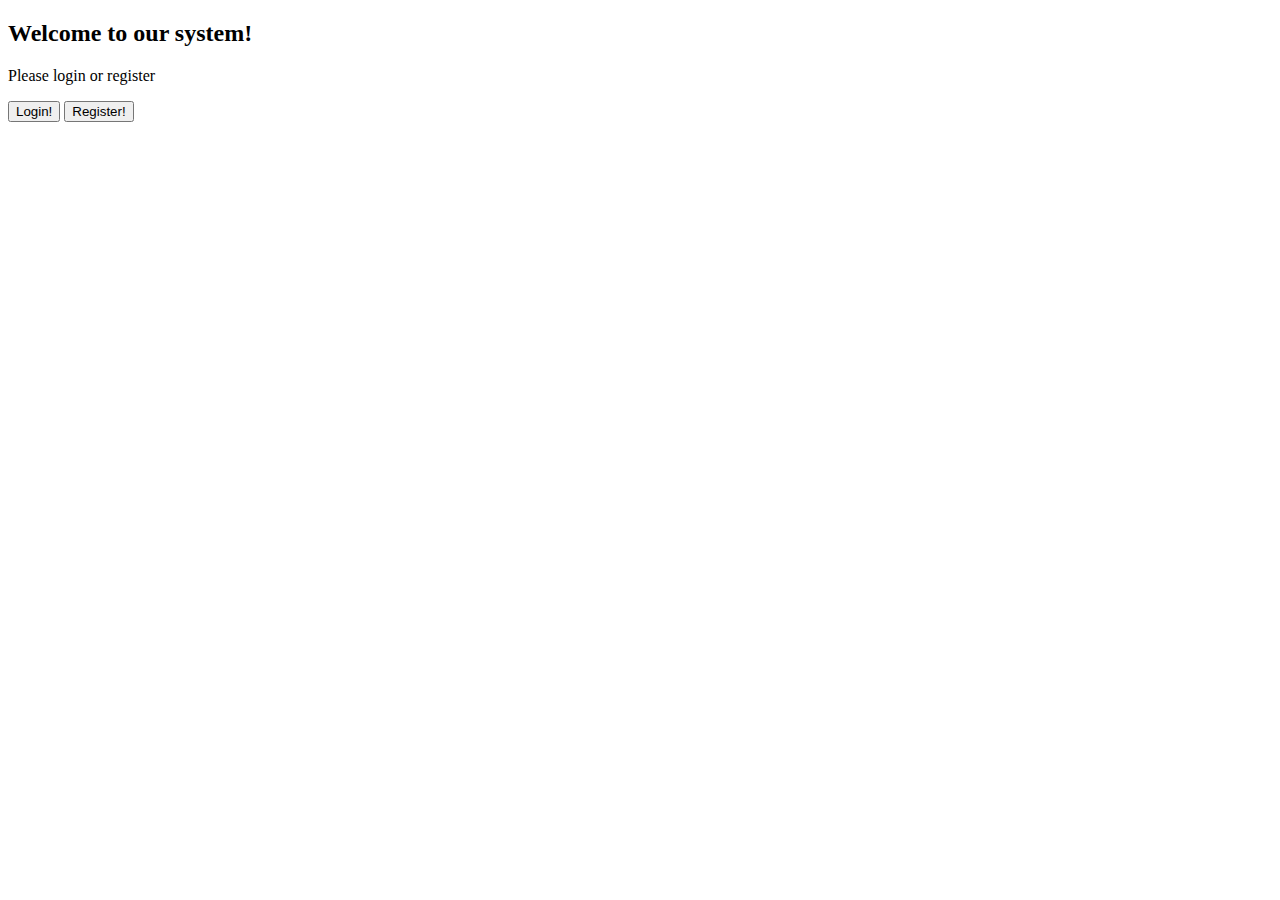
==== index.html @ 23b8c42f "add register form. local BD: sqlapp; Table: creds; User: sqladmin; Pass: 0000" ====
<!DOCTYPE html>
<html lang="en">
	<head>
		<meta charset="UTF-8" />
		<title>SQL application</title>
		<link rel="stylesheet" href="./style.css" />
	</head>


	<body>
		<h2>Welcome to our system!</h2>
		<p>Please login or register</p>
		<button onclick="location.href = './login/login.html'">Login!</button>
		<button onclick="location.href = './register/register.html'">Register!</button>
		
	</body>
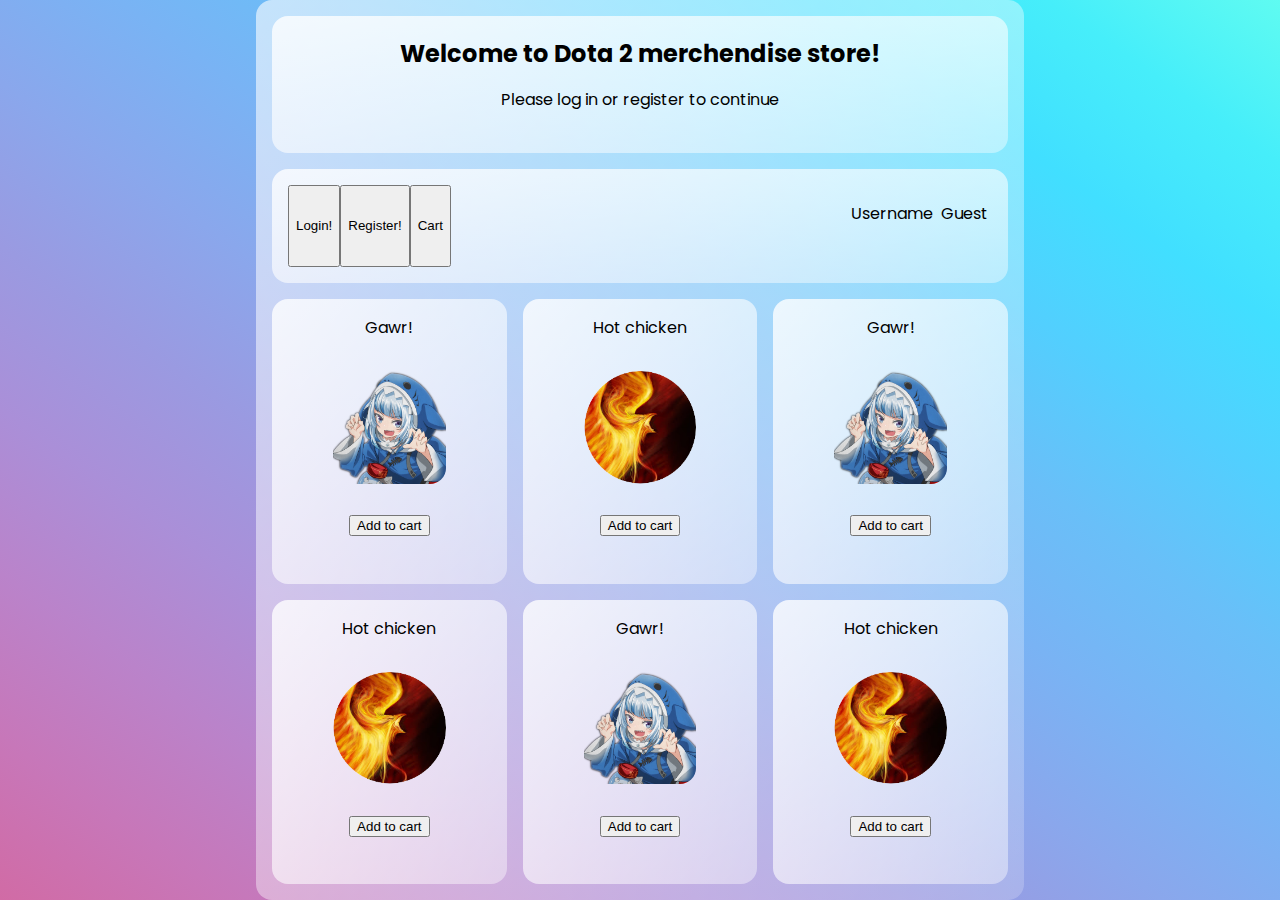
==== commit af79c7b6: "first page is done, just replace images" ====
--- a/index.html
+++ b/index.html
@@ -4,13 +4,79 @@
 		<meta charset="UTF-8" />
 		<title>SQL application</title>
 		<link rel="stylesheet" href="./style.css" />
+		<link
+                href="https://fonts.googleapis.com/css2?family=Poppins:wght@400;500;700&display=swap"
+                rel="stylesheet"
+                />
 	</head>
 
 
 	<body>
-		<h2>Welcome to our system!</h2>
-		<p>Please login or register</p>
-		<button onclick="location.href = './login/login.html'">Login!</button>
-		<button onclick="location.href = './register/register.html'">Register!</button>
+		<main>
+			<section class="paper">
+				<div class="user">
+					<h2>Welcome to Dota 2 merchendise store!</h2>
+					<p>Please log in or register to continue</p>
+				</div>
+				<div class="panel">
+					<button onclick="location.href = './login/login.html'">Login!</button>
+					<button onclick="location.href = './register/register.html'">Register!</button>
+					<button onclick="location.href = './index.html'">Cart</button>
+					<div class="account">
+						<p>Username<p>
+						<p>Guest<p>
+					</div>
+				</div>
+				<div class="goods">
+					<div class="row1">
+						<div class="top1">
+							<p>Gawr!</p>
+							<img src="images/img1.png" style="width: 48%">
+							<button onclick="location.href = 'index.html'">Add to cart</button>
+							<p></p>
+						</div>
+						<div class="bot1">
+							<p>Hot chicken</p>
+							<img src="images/img3.png" style="width: 48%">
+							<button onclick="location.href = 'index.html'">Add to cart</button>
+							<p></p>
 		
+						</div>
+					</div>
+					<div class="row2">
+						<div class="top2">
+							<p>Hot chicken</p>
+							<img src="images/img3.png" style="width: 48%">
+							<button onclick="location.href = 'index.html'">Add to cart</button>
+							<p></p>
+						</div>
+						<div class="bot2">
+							<p>Gawr!</p>
+							<img src="images/img1.png" style="width: 48%">
+							<button onclick="location.href = 'index.html'">Add to cart</button>
+							<p></p>
+		
+						</div>
+
+					</div>
+					<div class="row3">
+						<div class="top3">
+							<p>Gawr!</p>
+							<img src="images/img1.png" style="width: 48%">
+							<button onclick="location.href = 'index.html'">Add to cart</button>
+							<p></p>
+						</div>
+						<div class="bot3">
+							<p>Hot chicken</p>
+							<img src="images/img3.png" style="width: 48%">
+							<button onclick="location.href = 'index.html'">Add to cart</button>
+							<p></p>
+		
+						</div>
+
+					</div>
+
+				</div>
+			</section>
+		</main>	
 	</body>
--- a/style.css
+++ b/style.css
@@ -0,0 +1,195 @@
+* {
+	* margin: 0;
+	* padding: 0;
+}
+
+h2 {
+	margin-bottom: 0px;
+}
+
+p {
+	margin-bottom: 0px;	
+}
+
+img {
+	border-radius: 1rem;
+}
+
+
+body{
+	margin: 0;
+}
+
+main{
+	font-family: "Poppins", sans-serif;
+	display: flex;
+	align-items:center;
+	justify-content: center;
+	min-height: 100vh;
+	background-image: linear-gradient(to right top, #d16ba5, #c777b9, #ba83ca, #aa8fd8, #9a9ae1, #8aa7ec, #79b3f4, #69bff8, #52cffe, #41dfff, #46eefa, #5ffbf1);}
+
+.paper {
+	background: white;
+	min-height: 100vh;
+	display: flex;
+	flex-direction: column;
+	background: linear-gradient(to right bottom, rgba(255, 255, 255, 0.6), rgba(255, 255, 255, 0.2));
+	width: 60%;
+	border-radius: 1rem;
+}
+
+
+.user {
+	margin-left: 1rem;
+	margin-top: 1rem;
+	margin-right: 1rem;
+	margin-bottom: 1rem;
+	display: flex;
+	align-items: center;
+	flex: 1;
+	flex-direction: column;
+	text-align: center;
+	background: linear-gradient(to right bottom, rgba(255, 255, 255, 0.8), rgba(255, 255, 255, 0.4));
+	max-height: 28vh;
+	border-radius: 1rem;
+
+}
+
+
+.panel {
+	display: flex;
+	flex: 1;
+	margin-left: 1rem;
+	margin-right: 1rem;
+	margin-bottom: 1rem;
+	justify-content: space-between;
+	padding: 1rem;
+	background: linear-gradient(to right bottom, rgba(255, 255, 255, 0.8), rgba(255, 255, 255, 0.4));
+	border-radius: 1rem;
+}
+
+.account {
+	display: flex;
+	flex: 1;
+	margin-left: 25rem;
+	justify-content: space-between;
+	
+}
+
+
+.goods {
+	margin-left: 1rem;
+	margin-bottom: 1rem;
+	margin-right: 1rem;
+	display: flex;
+	min-height: 65vh;
+	border-radius: 1rem;
+	flex: 1;
+	<!--background: linear-gradient(to right bottom, rgba(255, 255, 255, 0.8), rgba(255, 255, 255, 0.4)); -->
+
+}
+
+
+.row1 {
+	display: flex;
+	flex: 1;
+	margin-right: 1rem;
+	flex-direction: column;	
+}
+
+.top1 {
+	display: flex;
+	justify-content: space-between;
+	flex-direction: column;
+	flex: 1;
+	margin-bottom: 1rem;
+	border-radius: 1rem;
+	max-height: 32vh;
+	margin-top: 0;
+	align-items: center;
+	background: linear-gradient(to right bottom, rgba(255, 255, 255, 0.8), rgba(255, 255, 255, 0.4));
+}
+
+.bot1 {
+	display: flex;
+	justify-content: space-between;
+	flex-direction: column;
+	flex: 1;
+	margin-top: 1rem;
+	border-radius: 1rem;
+	max-height: 32vh;
+	margin-top: 0;
+	align-items: center;
+	background: linear-gradient(to right bottom, rgba(255, 255, 255, 0.8), rgba(255, 255, 255, 0.4));
+}
+
+
+
+.row2 {
+	display: flex;
+	flex: 1;
+	margin-right: 1rem;
+	flex-direction: column;	
+}
+
+.top2 {
+	display: flex;
+	justify-content: space-between;
+	flex-direction: column;
+	flex: 1;
+	margin-bottom: 1rem;
+	border-radius: 1rem;
+	max-height: 32vh;
+	margin-top: 0;
+	align-items: center;
+	background: linear-gradient(to right bottom, rgba(255, 255, 255, 0.8), rgba(255, 255, 255, 0.4));
+}
+
+.bot2 {
+	display: flex;
+	justify-content: space-between;
+	flex-direction: column;
+	flex: 1;
+	margin-top: 1rem;
+	border-radius: 1rem;
+	max-height: 32vh;
+	margin-top: 0;
+	align-items: center;
+	background: linear-gradient(to right bottom, rgba(255, 255, 255, 0.8), rgba(255, 255, 255, 0.4));
+}
+
+
+
+.row3 {
+	display: flex;
+	flex: 1;
+	flex-direction: column;	
+}
+
+.top3 {
+	display: flex;
+	justify-content: space-between;
+	flex-direction: column;
+	flex: 1;
+	margin-bottom: 1rem;
+	border-radius: 1rem;
+	max-height: 32vh;
+	margin-top: 0;
+	align-items: center;
+	background: linear-gradient(to right bottom, rgba(255, 255, 255, 0.8), rgba(255, 255, 255, 0.4));
+}
+
+.bot3 {
+	display: flex;
+	justify-content: space-between;
+	flex-direction: column;
+	flex: 1;
+	margin-top: 1rem;
+	border-radius: 1rem;
+	max-height: 32vh;
+	margin-top: 0;
+	align-items: center;
+	background: linear-gradient(to right bottom, rgba(255, 255, 255, 0.8), rgba(255, 255, 255, 0.4));
+}
+
+
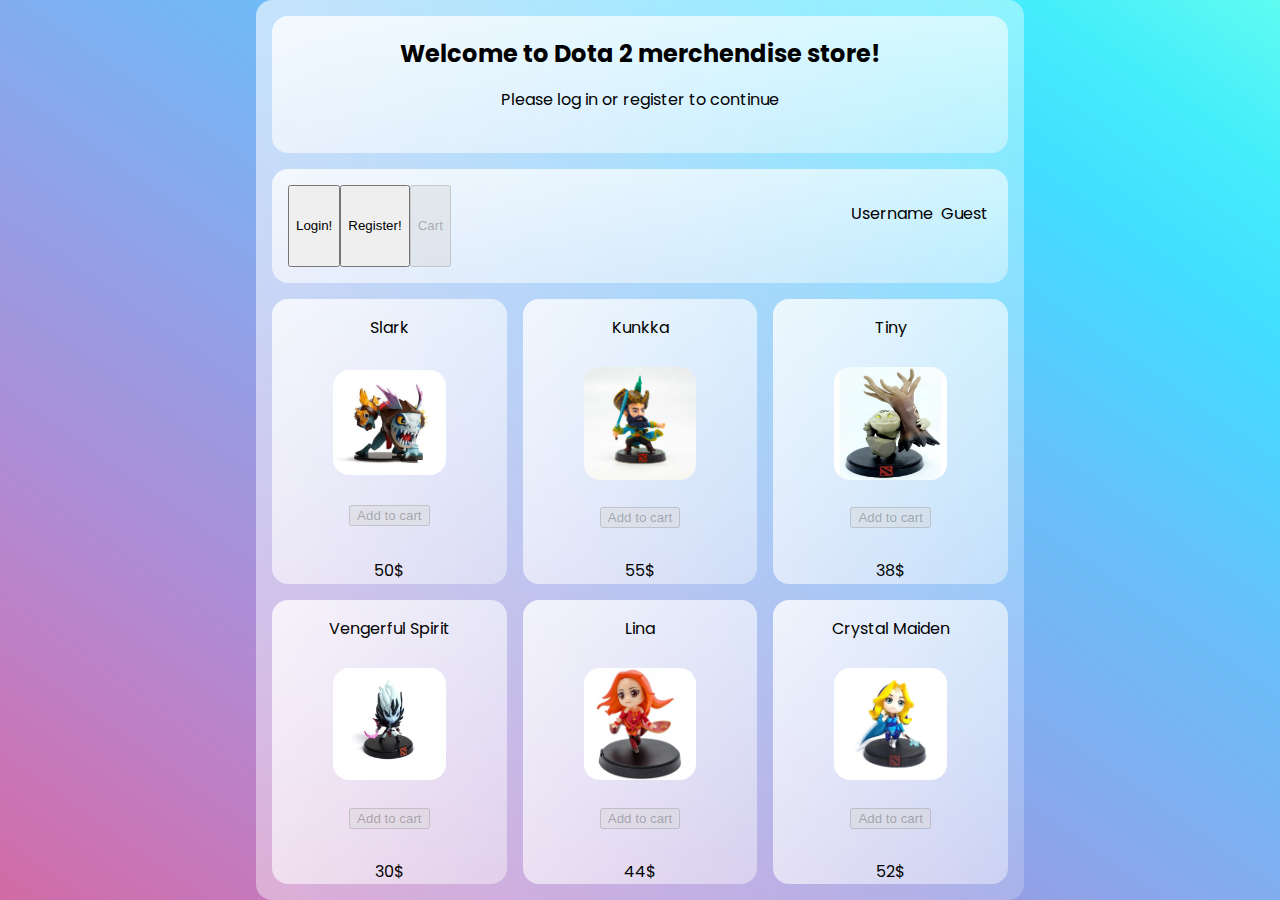
==== commit c22a1b30: "final" ====
--- a/index.html
+++ b/index.html
@@ -3,7 +3,7 @@
 	<head>
 		<meta charset="UTF-8" />
 		<title>SQL application</title>
-		<link rel="stylesheet" href="./style.css" />
+		<link rel="stylesheet" href="/style.css" />
 		<link
                 href="https://fonts.googleapis.com/css2?family=Poppins:wght@400;500;700&display=swap"
                 rel="stylesheet"
@@ -21,7 +21,7 @@
 				<div class="panel">
 					<button onclick="location.href = './login/login.html'">Login!</button>
 					<button onclick="location.href = './register/register.html'">Register!</button>
-					<button onclick="location.href = './index.html'">Cart</button>
+					<button disabled onclick="location.href = './index.html'">Cart</button>
 					<div class="account">
 						<p>Username<p>
 						<p>Guest<p>
@@ -30,47 +30,47 @@
 				<div class="goods">
 					<div class="row1">
 						<div class="top1">
-							<p>Gawr!</p>
-							<img src="images/img1.png" style="width: 48%">
-							<button onclick="location.href = 'index.html'">Add to cart</button>
-							<p></p>
+							<p>Slark</p>
+							<img src="/images/img1.png" style="width: 48%">
+							<button disabled onclick="location.href = 'index.html'">Add to cart</button>
+							<p style="margin-top:3px">50$</p>
 						</div>
 						<div class="bot1">
-							<p>Hot chicken</p>
-							<img src="images/img3.png" style="width: 48%">
-							<button onclick="location.href = 'index.html'">Add to cart</button>
-							<p></p>
+							<p>Vengerful Spirit</p>
+							<img src="/images/img2.png" style="width: 48%">
+							<button disabled onclick="location.href = 'index.html'">Add to cart</button>
+							<p style="margin-top:3px">30$</p>
 		
 						</div>
 					</div>
 					<div class="row2">
 						<div class="top2">
-							<p>Hot chicken</p>
-							<img src="images/img3.png" style="width: 48%">
-							<button onclick="location.href = 'index.html'">Add to cart</button>
-							<p></p>
+							<p>Kunkka</p>
+							<img src="/images/img3.png" style="width: 48%">
+							<button disabled onclick="location.href = 'index.html'">Add to cart</button>
+							<p style="margin-top:3px">55$</p>
 						</div>
 						<div class="bot2">
-							<p>Gawr!</p>
-							<img src="images/img1.png" style="width: 48%">
-							<button onclick="location.href = 'index.html'">Add to cart</button>
-							<p></p>
+							<p>Lina</p>
+							<img src="/images/img4.png" style="width: 48%">
+							<button disabled onclick="location.href = 'index.html'">Add to cart</button>
+							<p style="margin-top:3px"> 44$</p>
 		
 						</div>
 
 					</div>
 					<div class="row3">
 						<div class="top3">
-							<p>Gawr!</p>
-							<img src="images/img1.png" style="width: 48%">
-							<button onclick="location.href = 'index.html'">Add to cart</button>
-							<p></p>
+							<p>Tiny</p>
+							<img src="/images/img5.png" style="width: 48%">
+							<button disabled onclick="location.href = 'index.html'">Add to cart</button>
+							<p style="margin-top:3px">38$</p>
 						</div>
 						<div class="bot3">
-							<p>Hot chicken</p>
-							<img src="images/img3.png" style="width: 48%">
-							<button onclick="location.href = 'index.html'">Add to cart</button>
-							<p></p>
+							<p>Crystal Maiden</p>
+							<img src="/images/img6.png" style="width: 48%">
+							<button disabled onclick="location.href = 'index.html'">Add to cart</button>
+							<p style="margin-top:3px">52$</p>
 		
 						</div>
 
